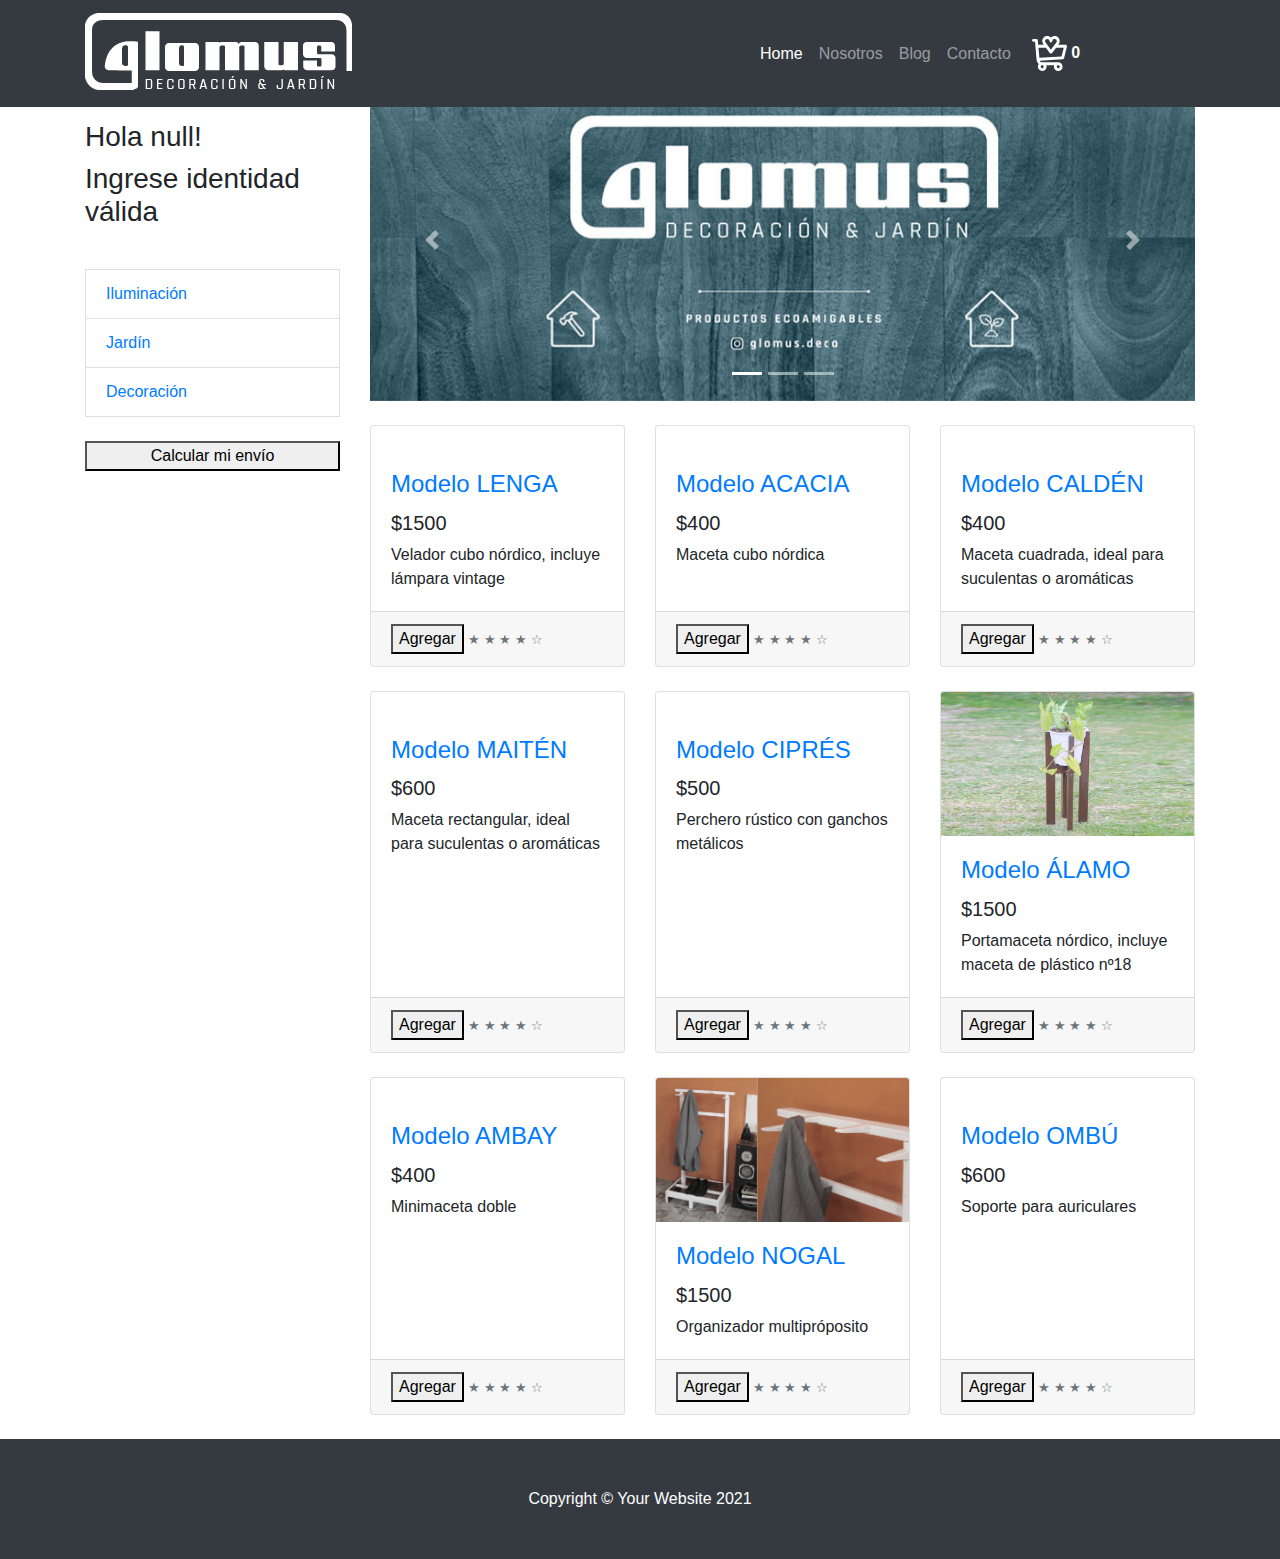
==== index.html @ c32f92d4 "agrego js" ====
<!DOCTYPE html>
<html lang="en">

<head>

  <meta charset="utf-8">
  <meta name="viewport" content="width=device-width, initial-scale=1, shrink-to-fit=no">
  <meta name="description" content="">
  <meta name="author" content="">

  <title>Glomus | Decoración y jardín</title>

  <!-- Bootstrap core CSS -->
  <link href="vendor/bootstrap/css/bootstrap.min.css" rel="stylesheet">
  
<style type="text/css">div.image {max-width: 256px;max-height: 256px;background-image: url([data-uri])}</style>
  <!-- Custom styles for this template -->
  <link href="css/shop-homepage.css" rel="stylesheet">

</head>

<body>

  <!-- Navigation -->
  <nav class="navbar navbar-expand-lg navbar-dark bg-dark fixed-top">
    <div class="container">
      <a class="navbar-brand" href="#"><img class="img" src="imagenes/logo.png"></a>
      <button class="navbar-toggler" type="button" data-toggle="collapse" data-target="#navbarResponsive" aria-controls="navbarResponsive" aria-expanded="false" aria-label="Toggle navigation">
        <span class="navbar-toggler-icon"></span>
      </button>
      <div class="collapse navbar-collapse" id="navbarResponsive">
        <ul class="navbar-nav ml-auto">
          <li class="nav-item active">
            <a class="nav-link" href="#">Home
              <span class="sr-only">(current)</span>
            </a>
          </li>
          <li class="nav-item">
            <a class="nav-link" href="#">Nosotros</a>
          </li>
          <li class="nav-item">
            <a class="nav-link" href="#">Blog</a>
          </li>
          <li class="nav-item">
            <a class="nav-link" href="#">Contacto</a>
          </li>
        </ul>
      </div>
      <div class="changuito">
        <i id="checkout" role="button" aria-hidden="true"><img class= "img-carrito" src="[data-uri]" /></i>
        <b id="cantidad" style="color: white;" >0</b>
      </div>
  </div>
  </nav>

  <!-- Page Content -->
  <div class="container">

    <div class="row">

      <div class="col-lg-3">

        <div class="listas list-group">
          <div>
            <h3 id="bienvenida"></h3>
            
          </div>
          <br>
          <a href="#" class="list-group-item">Iluminación</a>
          <a href="#" class="list-group-item">Jardín</a>
          <a href="#" class="list-group-item">Decoración</a>
          <br>
          <button onclick="costoEnvio()">Calcular mi envío</button>
          <br>
          <p id="envio"></p>
          
        </div>
      </div>
      <!-- /.col-lg-3 -->

      <div class="col-lg-9">

        <div id="carouselExampleIndicators" class="carousel slide my-4" data-ride="carousel">
          <ol class="carousel-indicators">
            <li data-target="#carouselExampleIndicators" data-slide-to="0" class="active"></li>
            <li data-target="#carouselExampleIndicators" data-slide-to="1"></li>
            <li data-target="#carouselExampleIndicators" data-slide-to="2"></li>
          </ol>
          <div class="carousel-inner" role="listbox">
            <div class="carousel-item active">
              <img class="d-block img-fluid" src="/imagenes/carrousel.jpg" alt="First slide">
            </div>
            <div class="carousel-item">
              <img class="d-block img-fluid" src="/imagenes/carrousel.jpg" alt="Second slide">
            </div>
            <div class="carousel-item">
              <img class="d-block img-fluid" src="/imagenes/carrousel.jpg" alt="Third slide">
            </div>
          </div>
          <a class="carousel-control-prev" href="#carouselExampleIndicators" role="button" data-slide="prev">
            <span class="carousel-control-prev-icon" aria-hidden="true"></span>
            <span class="sr-only">Previous</span>
          </a>
          <a class="carousel-control-next" href="#carouselExampleIndicators" role="button" data-slide="next">
            <span class="carousel-control-next-icon" aria-hidden="true"></span>
            <span class="sr-only">Next</span>
          </a>
        </div>

        <div class="row" id="productos">

        </div>
        <!-- /.row -->

      </div>
      <!-- /.col-lg-9 -->

    </div>
    <!-- /.row -->

  </div>
  <!-- /.container -->


  


  <!-- Footer -->
  <footer class="py-5 bg-dark">
    <div class="container">
      <p class="m-0 text-center text-white">Copyright &copy; Your Website 2021</p>
    </div>
    <!-- /.container -->
  </footer>

  <!-- js nuevo -->
  <script src="js/main.js"></script>

  <!-- Bootstrap core JavaScript -->
  <script src="vendor/jquery/jquery.min.js"></script>
  <script src="vendor/bootstrap/js/bootstrap.bundle.min.js"></script>



</body>

</html>
---- css/shop-homepage.css ----
body {
  padding-top: 56px;
}

.navbar-collapse{
  margin-left: 30vw;
}

.img-carrito{
  width: 20%;
  cursor: pointer;
  margin-left: 1vw;
}

.listas{
  margin-top: 5vw;
}
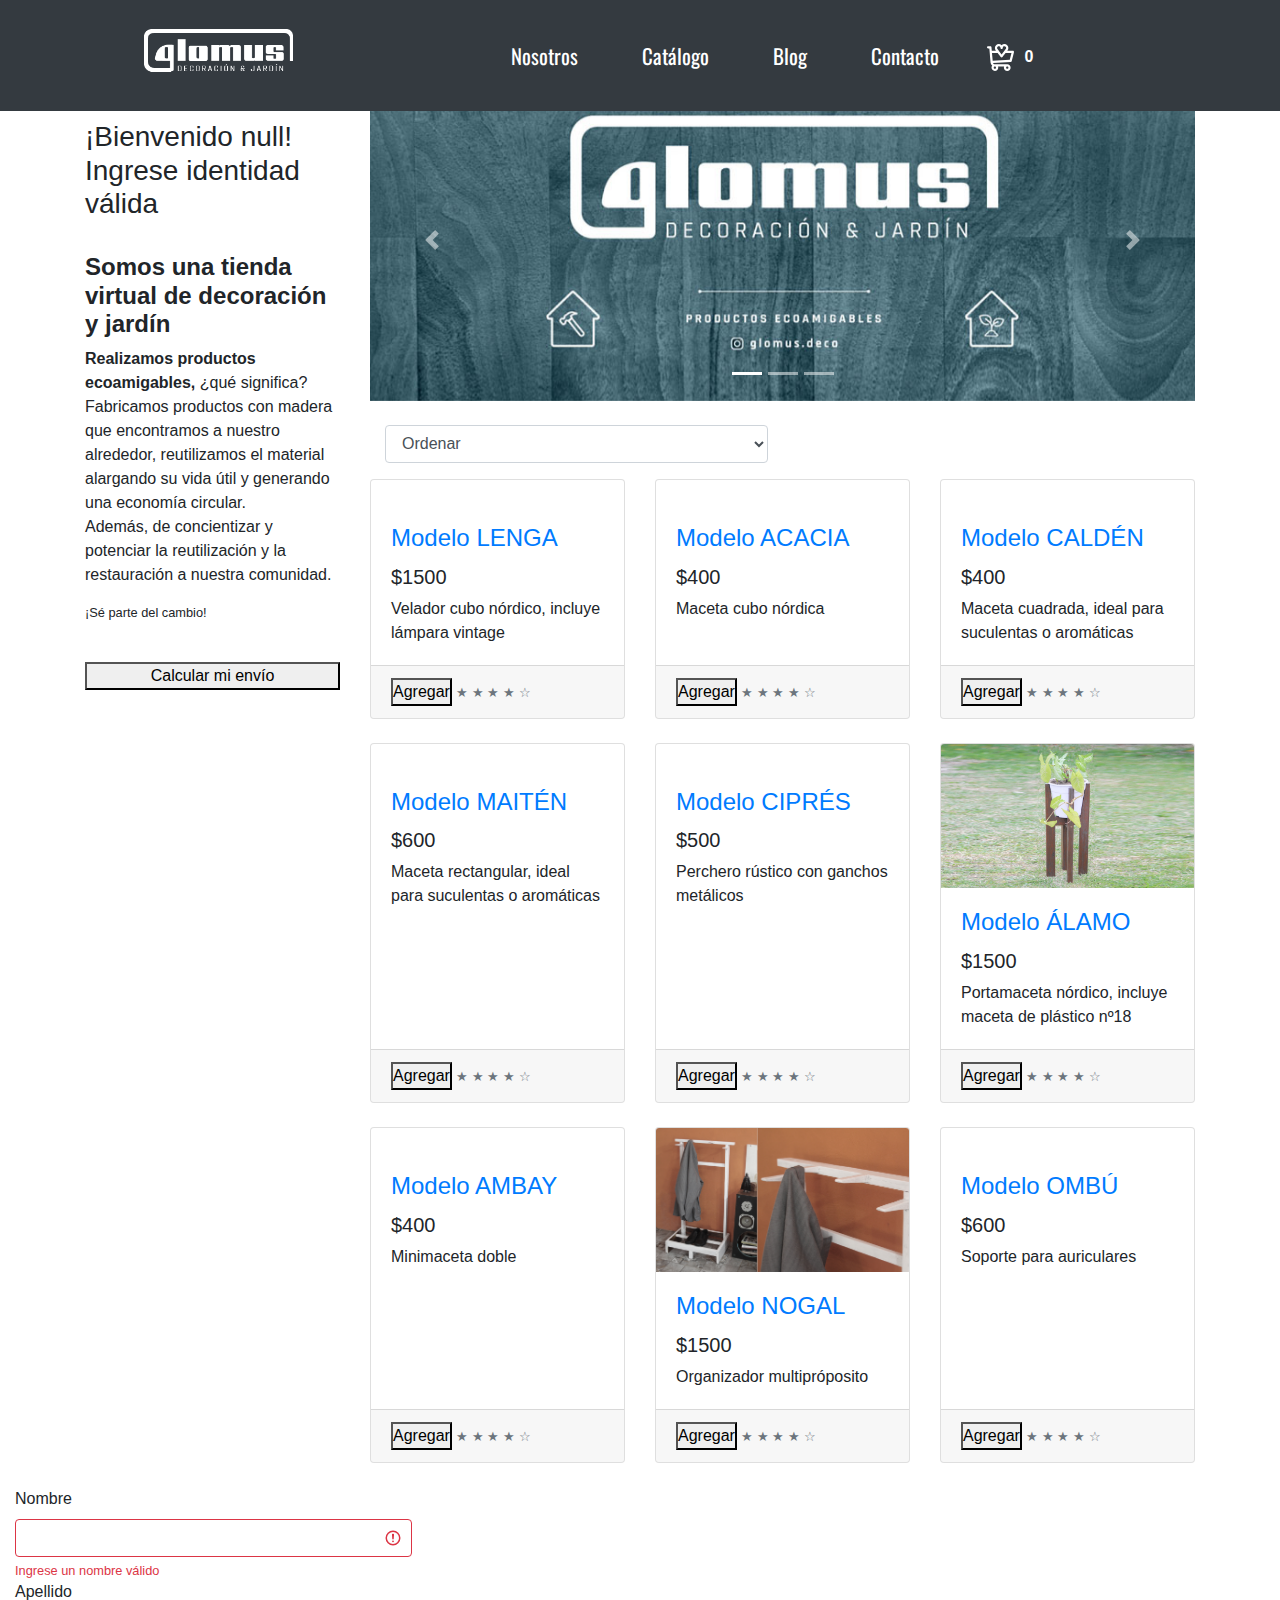
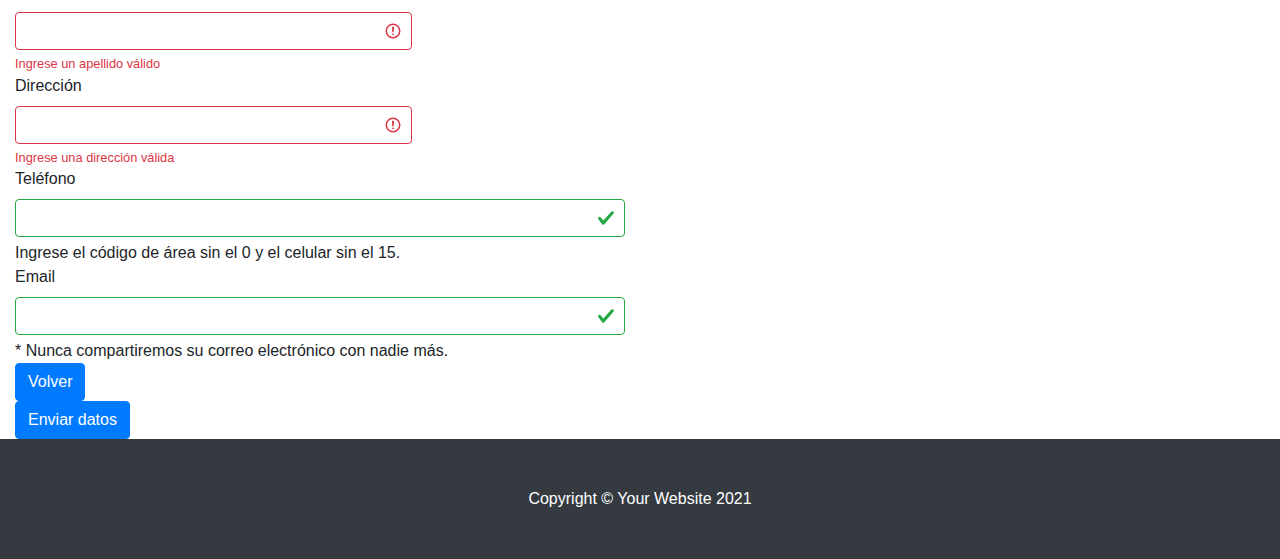
==== commit 86f34918: "master" ====
--- a/index.html
+++ b/index.html
@@ -9,6 +9,9 @@
   <meta name="author" content="">
 
   <title>Glomus | Decoración y jardín</title>
+
+  <link rel="preconnect" href="https://fonts.gstatic.com">
+  <link href="https://fonts.googleapis.com/css2?family=Oswald:wght@600&display=swap" rel="stylesheet">
 
   <!-- Bootstrap core CSS -->
   <link href="vendor/bootstrap/css/bootstrap.min.css" rel="stylesheet">
@@ -23,34 +26,29 @@
 
   <!-- Navigation -->
   <nav class="navbar navbar-expand-lg navbar-dark bg-dark fixed-top">
-    <div class="container">
-      <a class="navbar-brand" href="#"><img class="img" src="imagenes/logo.png"></a>
+    <div class="nav-container">
+      <a class="navbar-brand" href="#"><img class="img-logo" src="imagenes/logo.png"></a>
       <button class="navbar-toggler" type="button" data-toggle="collapse" data-target="#navbarResponsive" aria-controls="navbarResponsive" aria-expanded="false" aria-label="Toggle navigation">
         <span class="navbar-toggler-icon"></span>
       </button>
-      <div class="collapse navbar-collapse" id="navbarResponsive">
-        <ul class="navbar-nav ml-auto">
-          <li class="nav-item active">
-            <a class="nav-link" href="#">Home
-              <span class="sr-only">(current)</span>
-            </a>
-          </li>
-          <li class="nav-item">
-            <a class="nav-link" href="#">Nosotros</a>
-          </li>
-          <li class="nav-item">
-            <a class="nav-link" href="#">Blog</a>
-          </li>
-          <li class="nav-item">
-            <a class="nav-link" href="#">Contacto</a>
+      <div id="navegador" class="navegador collapse navbar-collapse" >
+        <ul>
+          <li id="menuNav0" class="menu-class"><a href="#">Nosotros</a></li>
+          <li id="menuNav1" class="menu-class"><a href="#">Catálogo</a></li>
+          <li id="menuNav2" class="menu-class"><a href="#">Blog</a></li>
+          <li id="menuNav3" class="menu-class"><a href="#">Contacto</a></li> 
+        </ul>
+        <div class="borrar"></div>
+      </div>
+      <div class="changuito">
+        <ul>
+          <li>
+            <i id="checkout" role="button" aria-hidden="true"><img class= "img-carrito" src="[data-uri]" /></i>
+            <b id="cantidad" style="color: white;" >0</b>
           </li>
         </ul>
       </div>
-      <div class="changuito">
-        <i id="checkout" role="button" aria-hidden="true"><img class= "img-carrito" src="[data-uri]" /></i>
-        <b id="cantidad" style="color: white;" >0</b>
-      </div>
-  </div>
+    </div>
   </nav>
 
   <!-- Page Content -->
@@ -66,9 +64,11 @@
             
           </div>
           <br>
-          <a href="#" class="list-group-item">Iluminación</a>
-          <a href="#" class="list-group-item">Jardín</a>
-          <a href="#" class="list-group-item">Decoración</a>
+          <div class="parrafo">
+            <h4><strong> Somos una tienda virtual de decoración y jardín</strong></h4>
+            <p><strong>Realizamos productos ecoamigables, </strong> ¿qué significa? Fabricamos productos con madera que encontramos a nuestro alrededor, reutilizamos el material alargando su vida útil y generando una economía circular. <br> Además, de concientizar y potenciar la reutilización y la restauración a nuestra comunidad.</p>
+          
+          </div>
           <br>
           <button onclick="costoEnvio()">Calcular mi envío</button>
           <br>
@@ -106,10 +106,19 @@
             <span class="sr-only">Next</span>
           </a>
         </div>
-
-        <div class="row" id="productos">
-
-        </div>
+        <div class="ordenar" style="right: 0px;">
+          <div class="form-group col-md-6">
+            <select id="filter" class="form-datos form-control " placeholder="orden">
+                <option value="0" selected>Ordenar</option>
+                <option value="1"> A-Z</option>
+                <option value="2">Z-A</option>
+                <option value="3">Menor precio</option>
+                <option value="4"> Mayor precio </option>
+            </select>
+          </div>
+        </div>
+        <div class="row" id="productos" ></div>
+
         <!-- /.row -->
 
       </div>
@@ -117,9 +126,58 @@
 
     </div>
     <!-- /.row -->
-
   </div>
   <!-- /.container -->
+
+        <!--formulario de compra-->
+        <section id="formularioCompra" class="was-validated">
+          <div class="col-md-4">
+            <label for="validationCustom01" id="nombre" class="form-label">Nombre</label>
+            <input type="text" class="form-control" id="validationCustom01"  required>
+            <div class="invalid-feedback">
+              Ingrese un nombre válido
+            </div>
+          </div>
+          <div class="col-md-4">
+            <label for="validationCustom02" class="form-label">Apellido</label>
+            <input type="text" class="form-control" id="apellido" required>
+            <div class="invalid-feedback">
+              Ingrese un apellido válido
+            </div>
+          </div>
+          <div class="col-md-4">
+            <label for="validationCustom03" class="form-label">Dirección</label>
+            <input type="text" class="form-control" id="direccion" required>
+            <div class="invalid-feedback">
+              Ingrese una dirección válida
+            </div>
+          </div>
+          <div class="col-md-6">
+            <label for="exampleInputEmail1" class="form-label">Teléfono</label>
+            <input type="number" class="form-control" id="telefono" aria-describedby="numberHelp">
+            <div id="numberHelp" class="form-text">Ingrese el código de área sin el 0 y el celular sin el 15.</div>
+            <div class="invalid-feedback">
+              Ingrese un teléfono válido
+            </div>
+          </div>
+          <div class="col-md-6">
+          <label for="exampleInputEmail1" class="form-label">Email</label>
+          <input type="email" class="form-control" id="email" aria-describedby="emailHelp">
+          <div id="emailHelp" class="form-text">* Nunca compartiremos su correo electrónico con nadie más.</div>
+          <div class="invalid-feedback">
+            Ingrese un email válido
+          </div>
+        </div>
+          <div class="col-12">
+            <button id="" class="btn btn-primary" type="submit">Volver</button>
+          </div>
+          <div class="col-12">
+            <button onclick="enviarDatos()" id="botonEnviar" class="btn btn-primary" type="submit">Enviar datos</button>
+          </div>
+        </section>
+
+
+
 
 
   
@@ -140,8 +198,6 @@
   <script src="vendor/jquery/jquery.min.js"></script>
   <script src="vendor/bootstrap/js/bootstrap.bundle.min.js"></script>
 
-
-
 </body>
 
 </html>
--- a/css/shop-homepage.css
+++ b/css/shop-homepage.css
@@ -1,18 +1,79 @@
+*{
+  margin: 0;
+  padding: 0;
+  box-sizing: border-box;
+}
 
 body {
   padding-top: 56px;
 }
 
-.navbar-collapse{
-  margin-left: 30vw;
+ul{
+  list-style: none;
 }
 
-.img-carrito{
-  width: 20%;
-  cursor: pointer;
-  margin-left: 1vw;
-}
+
 
 .listas{
   margin-top: 5vw;
+}
+
+.nav-container { 
+  display: grid;
+  grid-template-columns: 0.5fr 2fr 0.5fr;
+  grid-template-rows: 0.5fr;
+  grid-template-areas:
+  "img navegador changuito";
+  padding-top: 1rem;
+  justify-content: center;
+  margin: 0vw 10vw;
+}
+
+.navegador{
+  grid-area: navegador;
+  justify-self: flex-end;
+}
+
+.img-logo{
+  grid-area: img;
+  width: 100%;
+}
+
+.changuito{
+  grid-area: changuito;
+  align-self: flex-end;
+  padding: 1rem;
+}
+.img-carrito{
+  width: 25%;
+  padding-right: 0.4rem;
+}
+.img-carrito:hover{
+  transform: scale(1.6 ,1.6);
+}
+
+.navegador ul{
+  display: inline-block; 
+  display: flex;
+  flex-flow: row wrap; 
+  margin-left: 5vw;
+}
+
+.menu-class{
+  padding: 1rem 2rem;
+  font-family: 'Oswald', sans-serif;
+  font-size: 1.3rem;
+}
+
+.menu-class a:link, .menu-class a:visited { 
+  color: white;
+  text-decoration: none; 
+}
+.menu-class a:hover, .menu-class a:active { 
+  color:#ffd7a9; 
+  text-decoration: none;
+}
+
+.borrar{
+  clear: both;
 }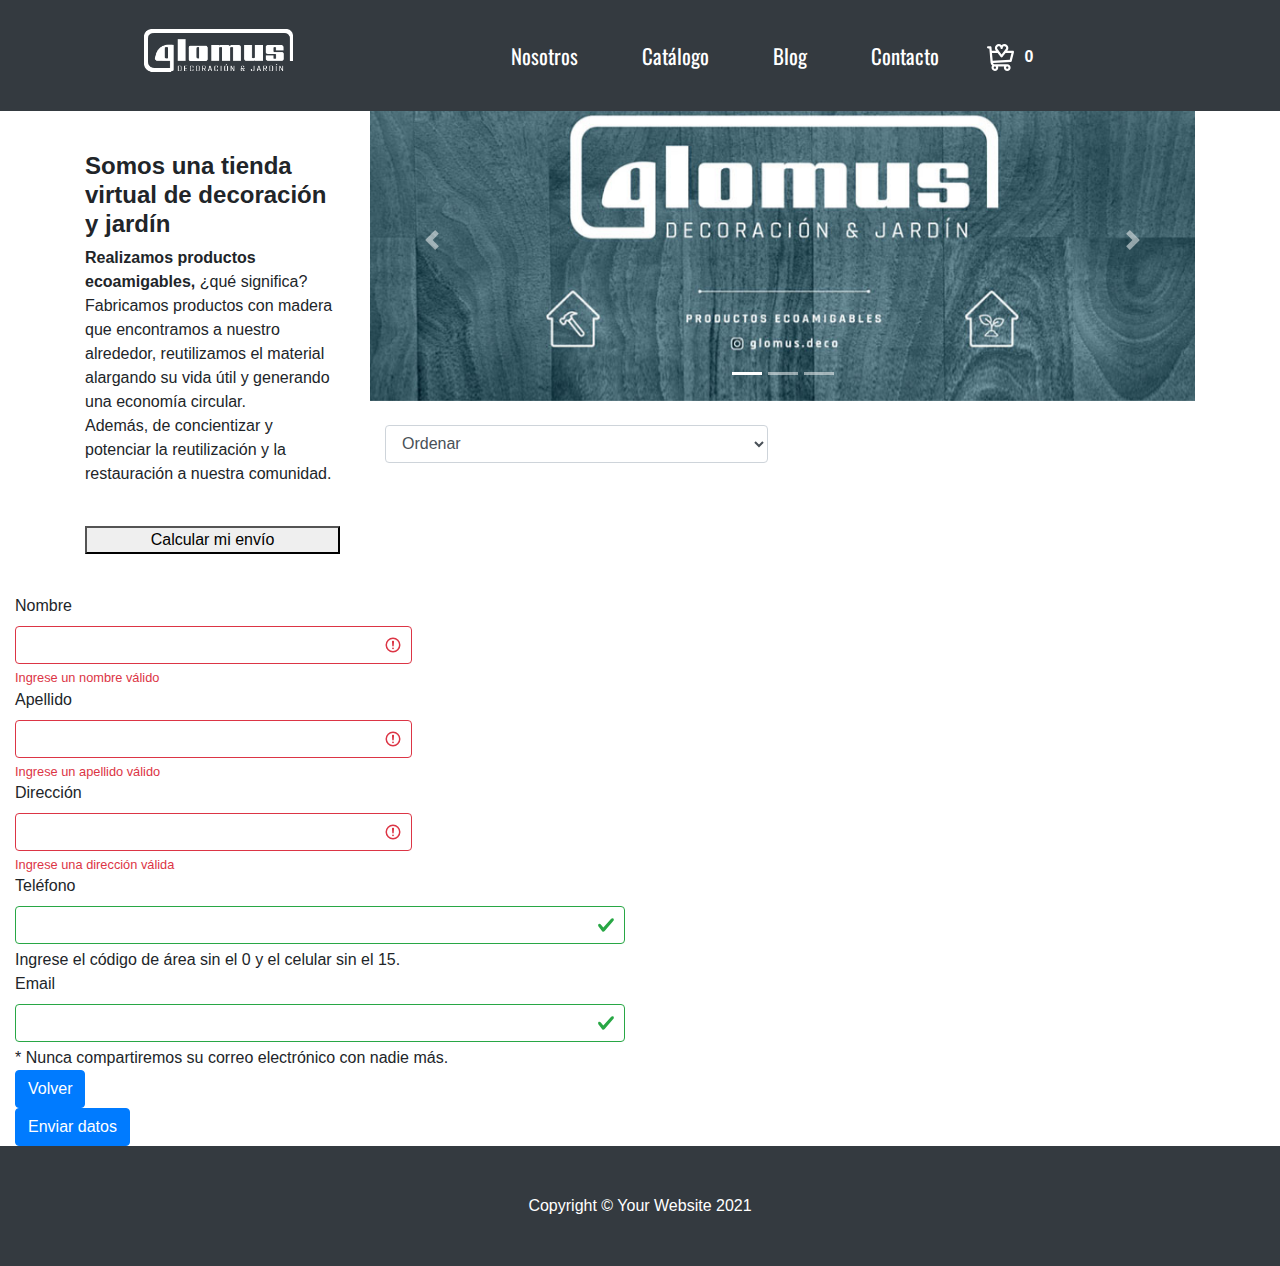
==== commit bf3791cc: "master" ====
--- a/index.html
+++ b/index.html
@@ -198,6 +198,10 @@
   <script src="vendor/jquery/jquery.min.js"></script>
   <script src="vendor/bootstrap/js/bootstrap.bundle.min.js"></script>
 
+  <!-- jquery descargado -->
+  <script src="js/jquery-3.6.0.min.js"></script>
+
+
 </body>
 
 </html>
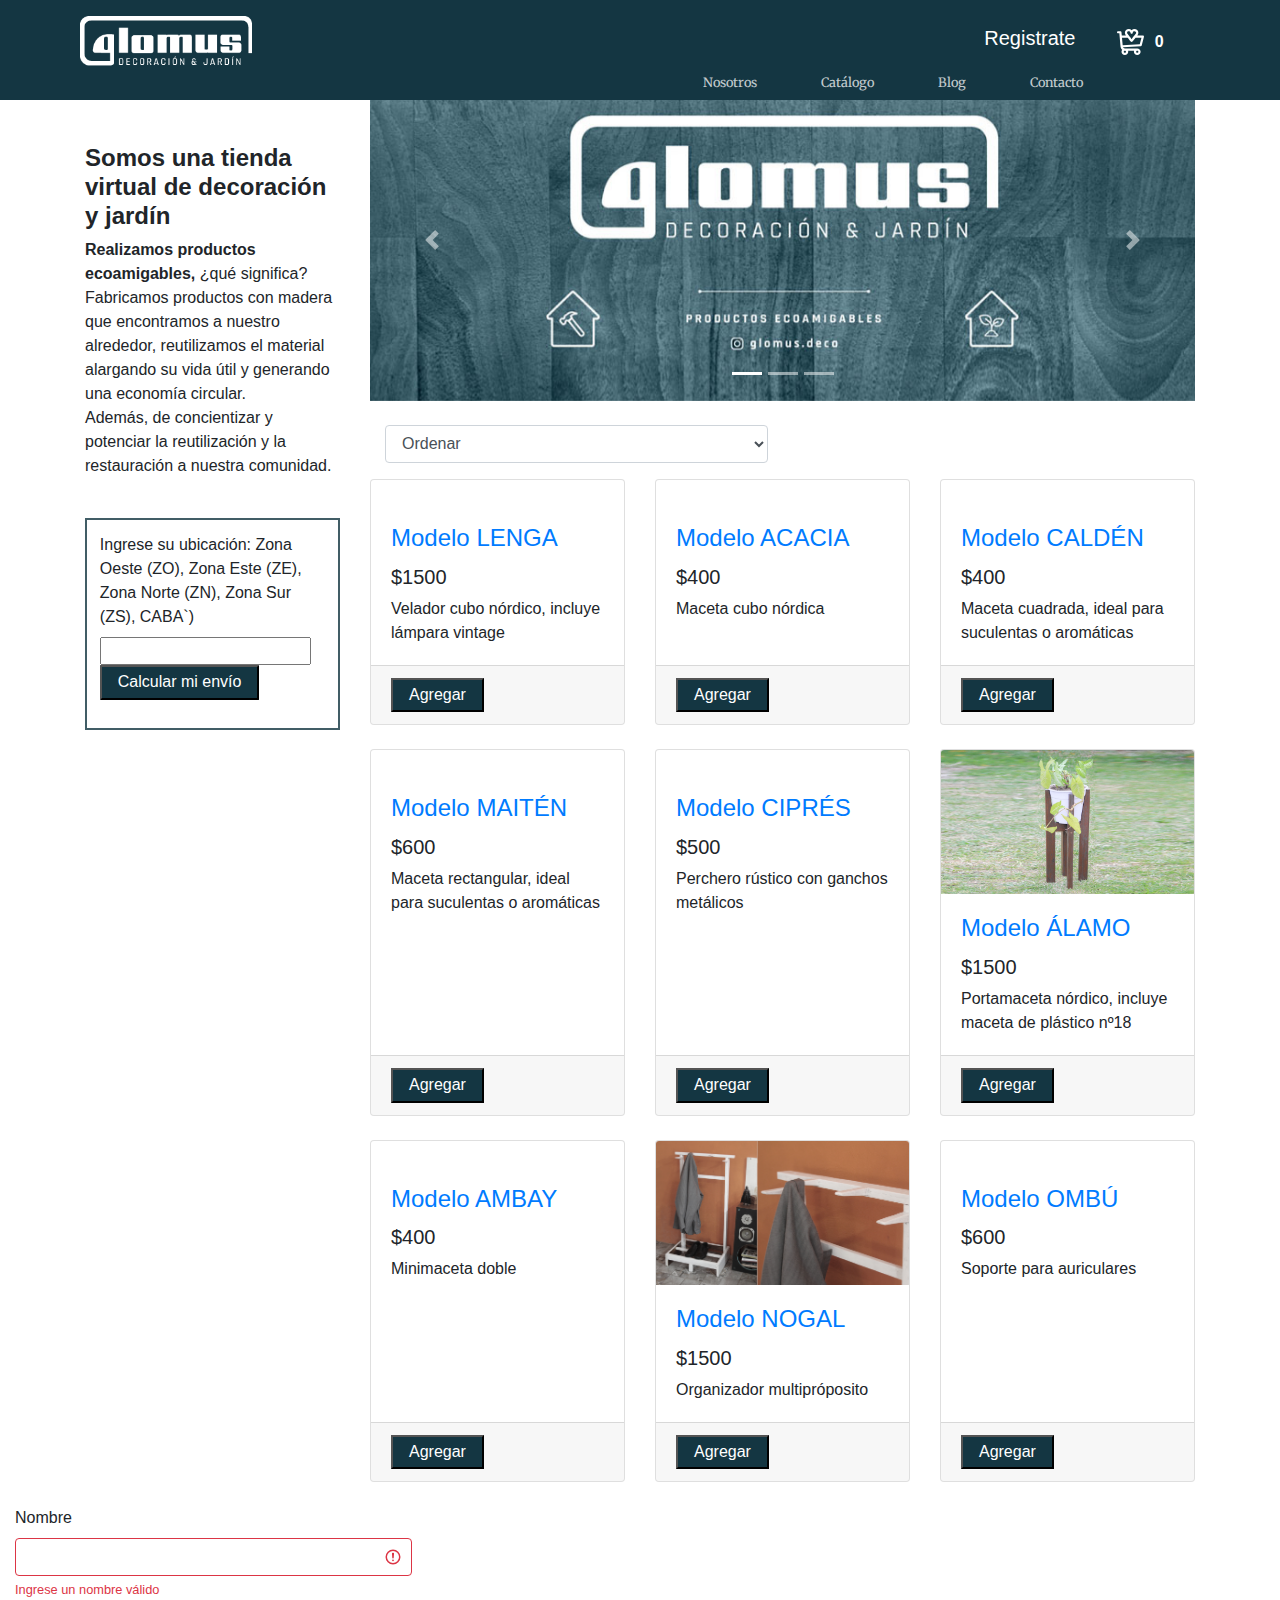
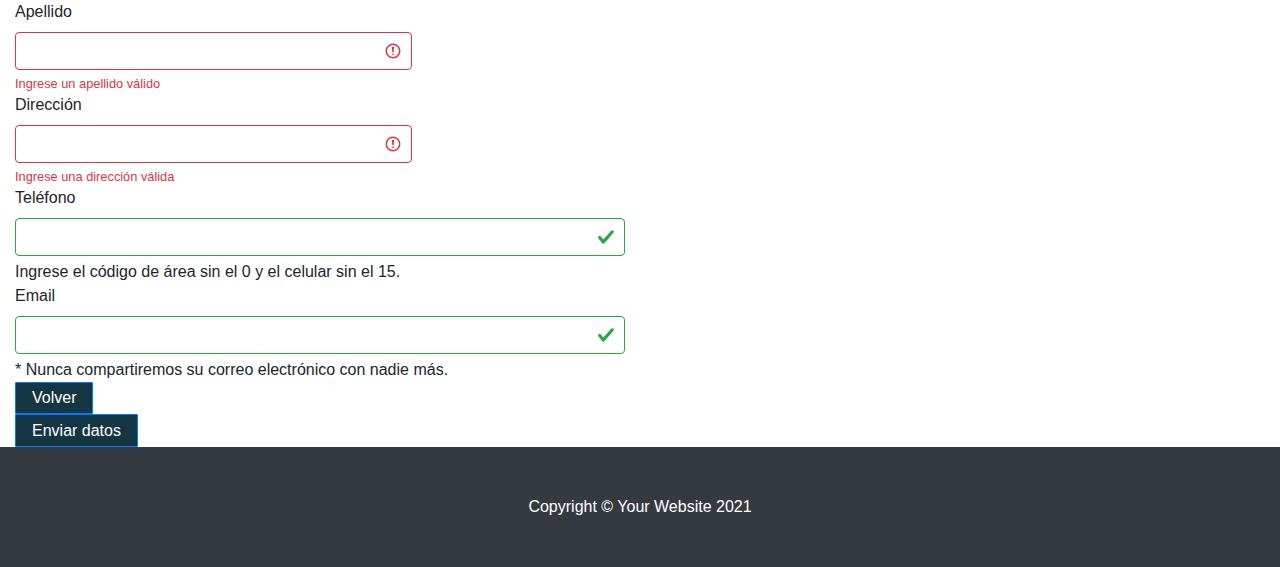
==== commit 3b05c616: "master" ====
--- a/index.html
+++ b/index.html
@@ -11,7 +11,7 @@
   <title>Glomus | Decoración y jardín</title>
 
   <link rel="preconnect" href="https://fonts.gstatic.com">
-  <link href="https://fonts.googleapis.com/css2?family=Oswald:wght@600&display=swap" rel="stylesheet">
+  <link href="https://fonts.googleapis.com/css2?family=Merriweather&display=swap" rel="stylesheet">
 
   <!-- Bootstrap core CSS -->
   <link href="vendor/bootstrap/css/bootstrap.min.css" rel="stylesheet">
@@ -24,13 +24,22 @@
 
 <body>
 
-  <!-- Navigation -->
-  <nav class="navbar navbar-expand-lg navbar-dark bg-dark fixed-top">
+  <!-- Navegador -->
+  <nav class="nav-class navbar navbar-expand-lg navbar-dark fixed-top">
     <div class="nav-container">
       <a class="navbar-brand" href="#"><img class="img-logo" src="imagenes/logo.png"></a>
-      <button class="navbar-toggler" type="button" data-toggle="collapse" data-target="#navbarResponsive" aria-controls="navbarResponsive" aria-expanded="false" aria-label="Toggle navigation">
+
+      <button class="boton-ingreso navbar-toggler" type="button" data-toggle="collapse" data-target="#navbarResponsive" aria-controls="navbarResponsive" aria-expanded="false" aria-label="Toggle navigation">
         <span class="navbar-toggler-icon"></span>
       </button>
+      
+      <button id="botonRegistro" class="ingresar boton-ingreso"><h5>Registrate</h5></button>
+      
+      <div class="changuito">
+        <i id="checkout" role="button" aria-hidden="true"><img class="img-carrito" src="[data-uri]"></i>
+        <b id="cantidad" style="color: white;">0</b>
+      </div>
+      
       <div id="navegador" class="navegador collapse navbar-collapse" >
         <ul>
           <li id="menuNav0" class="menu-class"><a href="#">Nosotros</a></li>
@@ -40,16 +49,21 @@
         </ul>
         <div class="borrar"></div>
       </div>
-      <div class="changuito">
-        <ul>
-          <li>
-            <i id="checkout" role="button" aria-hidden="true"><img class= "img-carrito" src="[data-uri]" /></i>
-            <b id="cantidad" style="color: white;" >0</b>
-          </li>
-        </ul>
-      </div>
-    </div>
+    </div>
+
   </nav>
+
+  <div class="modal-contenedor">
+    <div class="modal-datos">
+      <h3>Ingresa tus datos</h3>
+      <p>Queremos conocerte</p>
+      <label for="validationCustom01" class="form-label">Nombre</label>
+        <input type="text"  id="nombre">
+        <label for="validationCustom01" class="form-label">Indique sexo: (F,M,X)</label>
+        <input type="text"  id="sexo">
+      <button id="aceptar">aceptar</button>
+    </div>
+  </div>
 
   <!-- Page Content -->
   <div class="container">
@@ -59,21 +73,21 @@
       <div class="col-lg-3">
 
         <div class="listas list-group">
-          <div>
-            <h3 id="bienvenida"></h3>
-            
-          </div>
+          
           <br>
           <div class="parrafo">
             <h4><strong> Somos una tienda virtual de decoración y jardín</strong></h4>
-            <p><strong>Realizamos productos ecoamigables, </strong> ¿qué significa? Fabricamos productos con madera que encontramos a nuestro alrededor, reutilizamos el material alargando su vida útil y generando una economía circular. <br> Además, de concientizar y potenciar la reutilización y la restauración a nuestra comunidad.</p>
+            <p><strong>Realizamos productos ecoamigables, </strong> ¿qué significa? Fabricamos productos con madera que encontramos a nuestro alrededor, reutilizamos el material alargando su vida útil y generando una economía circular. <br> Además, de concientizar y potenciar la reutilización y la restauración a nuestra comunidad.<em></em></p>
           
           </div>
           <br>
-          <button onclick="costoEnvio()">Calcular mi envío</button>
-          <br>
-          <p id="envio"></p>
-          
+          <div class="cuadroEnvio">
+            <label for="validationCustom01" class="form-label">Ingrese su ubicación: Zona Oeste (ZO), Zona Este (ZE), Zona Norte (ZN), Zona Sur (ZS), CABA`)</label>
+            <input type="text"  id="ubicación">
+            <button onclick="costoEnvio()">Calcular mi envío</button>
+            <br>
+            <p id="envio"></p>
+        </div>
         </div>
       </div>
       <!-- /.col-lg-3 -->
@@ -191,6 +205,9 @@
     <!-- /.container -->
   </footer>
 
+    <!-- jquery descargado -->
+    <script src="js/jquery-3.6.0.min.js"></script>
+
   <!-- js nuevo -->
   <script src="js/main.js"></script>
 
@@ -198,8 +215,7 @@
   <script src="vendor/jquery/jquery.min.js"></script>
   <script src="vendor/bootstrap/js/bootstrap.bundle.min.js"></script>
 
-  <!-- jquery descargado -->
-  <script src="js/jquery-3.6.0.min.js"></script>
+
 
 
 </body>
--- a/css/shop-homepage.css
+++ b/css/shop-homepage.css
@@ -12,61 +12,72 @@
   list-style: none;
 }
 
-
-
 .listas{
   margin-top: 5vw;
 }
 
+h3{
+  color: white;
+}
 .nav-container { 
   display: grid;
-  grid-template-columns: 0.5fr 2fr 0.5fr;
-  grid-template-rows: 0.5fr;
+  grid-template-columns: 0.5fr 2fr 0.2fr;
+  grid-template-rows: 0.2fr 0.1fr;
   grid-template-areas:
-  "img navegador changuito";
-  padding-top: 1rem;
-  justify-content: center;
-  margin: 0vw 10vw;
+  "img ingresar changuito"
+  "img navegador navegador";
+  padding-top: 2rem;
+  margin: 0vw 5vw;
 }
 
-.navegador{
-  grid-area: navegador;
-  justify-self: flex-end;
+.ingresar{
+  grid-area: ingresar;
+  margin-right: 2vw ;
+  align-self: center;
+  justify-self:self-end;
+  border: none;
+  color: white;
 }
 
 .img-logo{
   grid-area: img;
-  width: 100%;
+  width: 90%;
 }
 
 .changuito{
   grid-area: changuito;
-  align-self: flex-end;
-  padding: 1rem;
+  align-self: center;
+  justify-self:self-end;
 }
+
 .img-carrito{
-  width: 25%;
+  width: 40%;
   padding-right: 0.4rem;
 }
 .img-carrito:hover{
   transform: scale(1.6 ,1.6);
 }
 
+.navegador{
+  grid-area: navegador;
+  margin-left: 21vw;
+  padding-bottom: 1vw;
+}
+
 .navegador ul{
-  display: inline-block; 
   display: flex;
   flex-flow: row wrap; 
-  margin-left: 5vw;
+  margin-left: 9vw;
 }
 
 .menu-class{
-  padding: 1rem 2rem;
-  font-family: 'Oswald', sans-serif;
-  font-size: 1.3rem;
+  padding: 0rem 2rem;
+  font-family: 'Merriweather', serif;
+  font-size: 0.8rem;
 }
 
-.menu-class a:link, .menu-class a:visited { 
-  color: white;
+.menu-class a:link, .menu-class a:visited{ 
+  color: rgba(255, 255, 255, 0.748);
   text-decoration: none; 
 }
 .menu-class a:hover, .menu-class a:active { 
@@ -76,4 +87,68 @@
 
 .borrar{
   clear: both;
-}+}
+
+#botonRegistro:hover {
+  cursor: pointer;
+  color: white;
+}
+#botonRegistro:focus {
+  outline: none;
+}
+
+.modal-contenedor {
+  position: fixed;
+  top: 0;
+  width: 100%;
+  height: 100vh;
+  display: flex;
+  justify-content: center;
+  align-items: center;
+  transition: all .5s;
+  opacity: 0;
+  visibility: hidden;
+  z-index: 2000;
+}
+
+.modal-active {
+  opacity: 1;
+  visibility: visible;
+}
+
+.modal-datos {
+  position: relative;
+  background-color: #143642ce;
+  width: 300px;
+  height: 300px;
+  display: flex;
+  flex-flow: column wrap;
+  padding: 25px;
+  margin-top: -100%;
+  transition: all .5s;
+  color: white;
+}
+
+.modal-active .modal-datos {
+  margin-top: 0;
+}
+
+.modal-datos #aceptar {
+  position: absolute;
+  bottom: 15px;
+  right: 20px;
+  border: none;
+
+}
+.modal-datos #aceptar:hover {
+  cursor: pointer;
+}
+.modal-datos #aceptar:focus {
+  outline: none;
+}
+
+.cuadroEnvio{
+  padding: 1vw;
+  border: #143642ce 2px solid;
+}
+
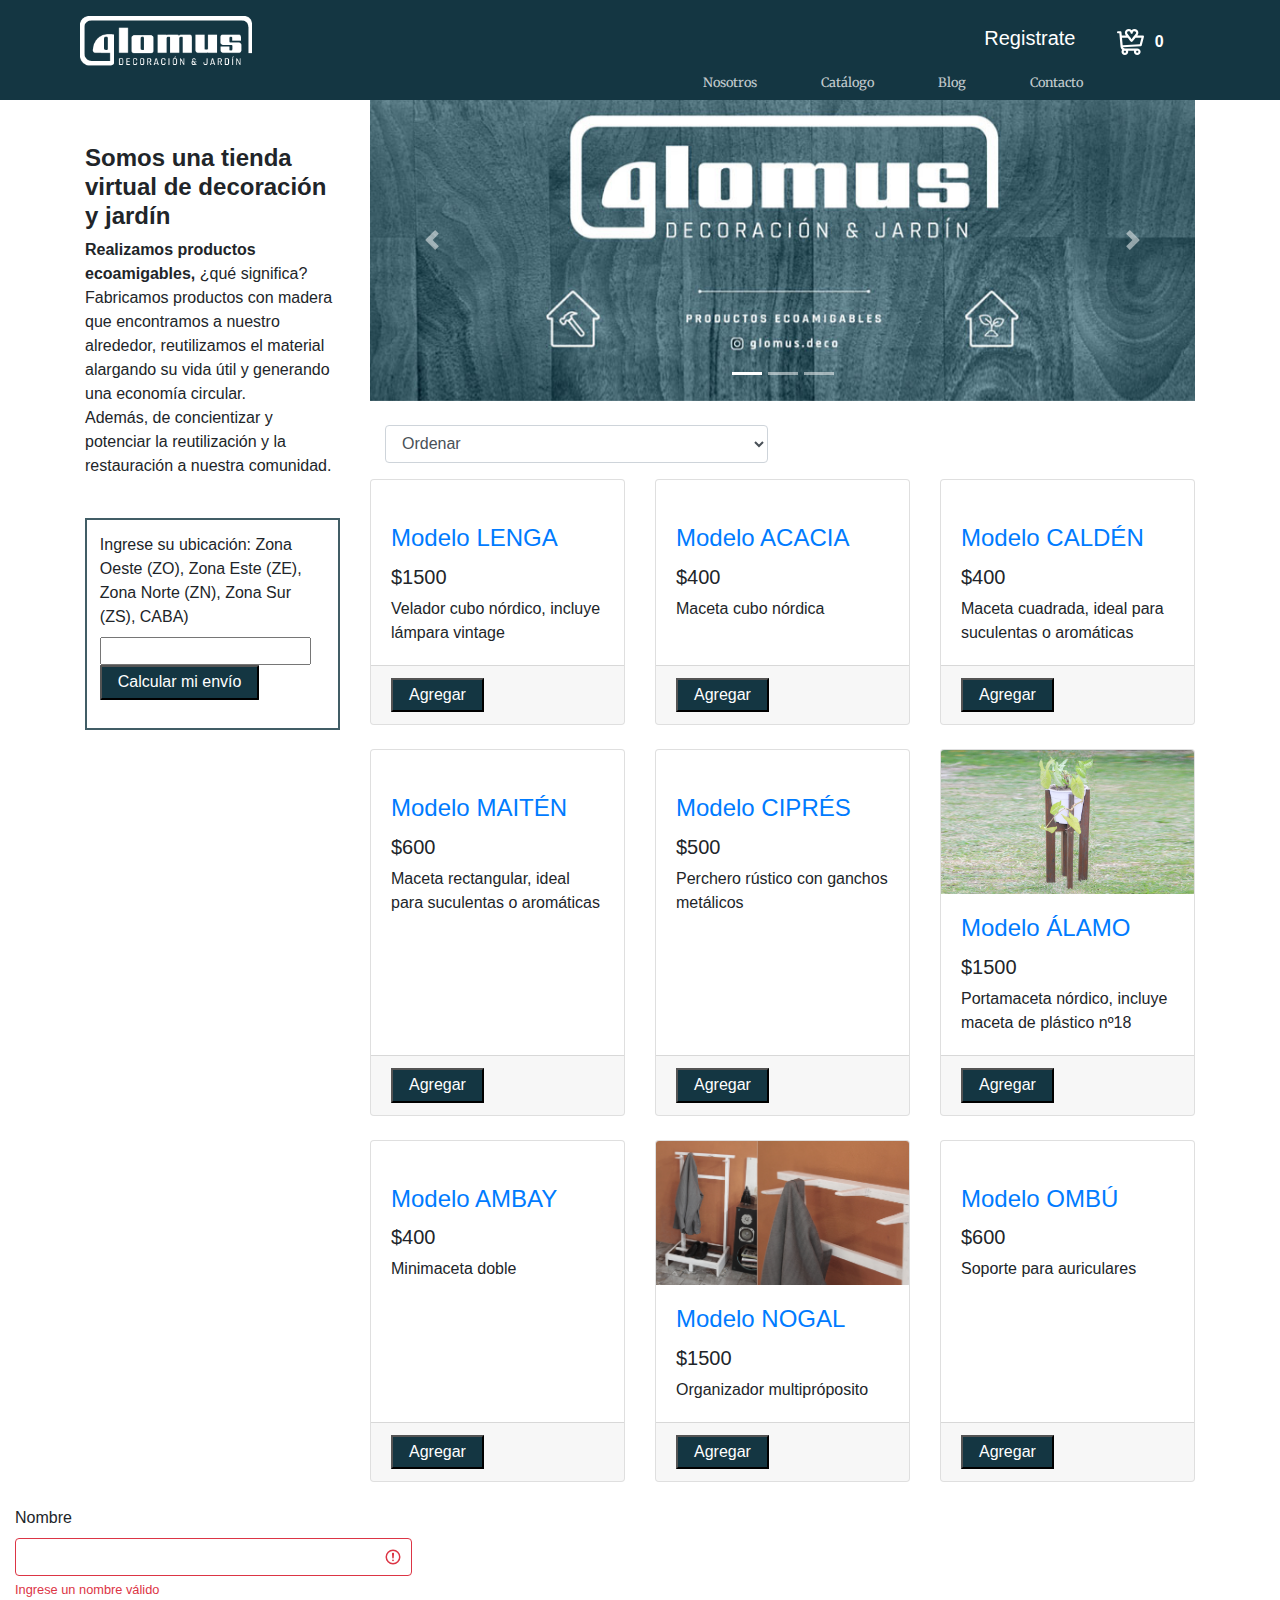
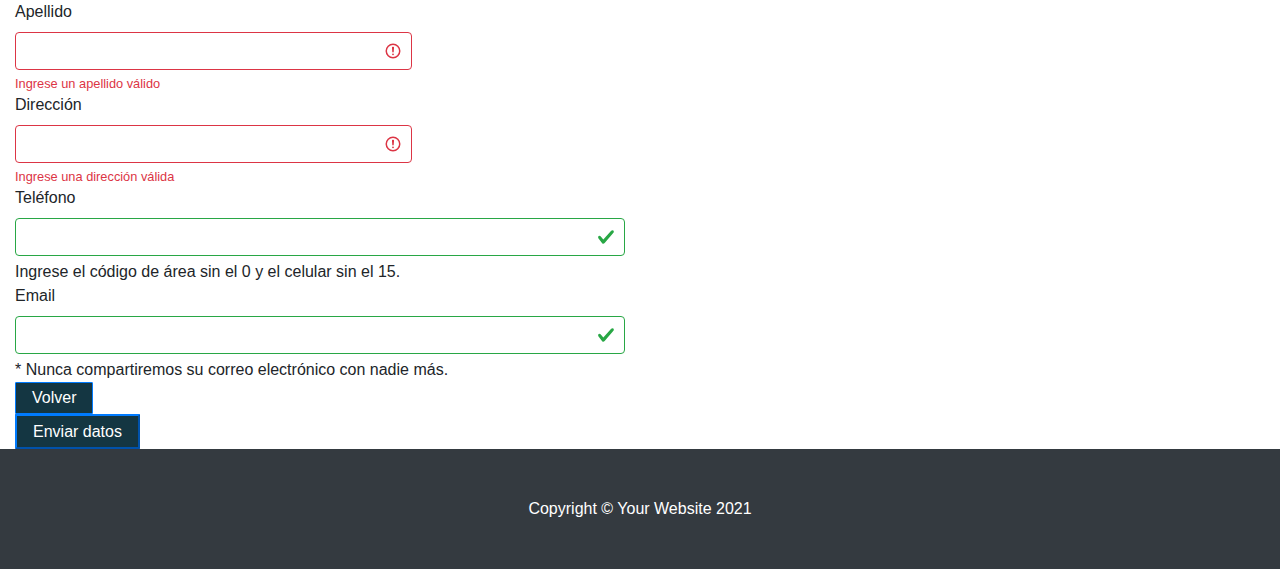
==== commit 6a4a7e8b: "master" ====
--- a/index.html
+++ b/index.html
@@ -25,15 +25,15 @@
 <body>
 
   <!-- Navegador -->
-  <nav class="nav-class navbar navbar-expand-lg navbar-dark fixed-top">
+  <nav id="animate" class="nav-class navbar navbar-expand-lg navbar-dark fixed-top">
     <div class="nav-container">
-      <a class="navbar-brand" href="#"><img class="img-logo" src="imagenes/logo.png"></a>
-
-      <button class="boton-ingreso navbar-toggler" type="button" data-toggle="collapse" data-target="#navbarResponsive" aria-controls="navbarResponsive" aria-expanded="false" aria-label="Toggle navigation">
+      <a class="navbar-brand" href="#"><img class="imgLogo" src="imagenes/logo.png"></a>
+
+      <button class="formatos_btn boton-ingreso navbar-toggler" type="button" data-toggle="collapse" data-target="#navbarResponsive" aria-controls="navbarResponsive" aria-expanded="false" aria-label="Toggle navigation">
         <span class="navbar-toggler-icon"></span>
       </button>
       
-      <button id="botonRegistro" class="ingresar boton-ingreso"><h5>Registrate</h5></button>
+      <button id="botonRegistro" class="formatos_btn ingresar boton-ingreso"><h5>Registrate</h5></button>
       
       <div class="changuito">
         <i id="checkout" role="button" aria-hidden="true"><img class="img-carrito" src="[data-uri]"></i>
@@ -82,9 +82,9 @@
           </div>
           <br>
           <div class="cuadroEnvio">
-            <label for="validationCustom01" class="form-label">Ingrese su ubicación: Zona Oeste (ZO), Zona Este (ZE), Zona Norte (ZN), Zona Sur (ZS), CABA`)</label>
+            <label for="validationCustom01" class="form-label">Ingrese su ubicación: Zona Oeste (ZO), Zona Este (ZE), Zona Norte (ZN), Zona Sur (ZS), CABA)</label>
             <input type="text"  id="ubicación">
-            <button onclick="costoEnvio()">Calcular mi envío</button>
+            <button onclick="costoEnvio()" >Calcular mi envío</button>
             <br>
             <p id="envio"></p>
         </div>
@@ -122,7 +122,7 @@
         </div>
         <div class="ordenar" style="right: 0px;">
           <div class="form-group col-md-6">
-            <select id="filter" class="form-datos form-control " placeholder="orden">
+            <select id="filter" class="jqueryDesafio form-datos form-control " placeholder="orden">
                 <option value="0" selected>Ordenar</option>
                 <option value="1"> A-Z</option>
                 <option value="2">Z-A</option>
@@ -144,7 +144,7 @@
   <!-- /.container -->
 
         <!--formulario de compra-->
-        <section id="formularioCompra" class="was-validated">
+        <section id="formularioCompra" class="formulario was-validated">
           <div class="col-md-4">
             <label for="validationCustom01" id="nombre" class="form-label">Nombre</label>
             <input type="text" class="form-control" id="validationCustom01"  required>
@@ -186,7 +186,7 @@
             <button id="" class="btn btn-primary" type="submit">Volver</button>
           </div>
           <div class="col-12">
-            <button onclick="enviarDatos()" id="botonEnviar" class="btn btn-primary" type="submit">Enviar datos</button>
+            <button onclick="enviarDatos()" id="botonEnviar" class="formatos_btnbtn btn-primary" type="submit">Enviar datos</button>
           </div>
         </section>
 
--- a/css/shop-homepage.css
+++ b/css/shop-homepage.css
@@ -39,7 +39,7 @@
   color: white;
 }
 
-.img-logo{
+.imgLogo{
   grid-area: img;
   width: 90%;
 }
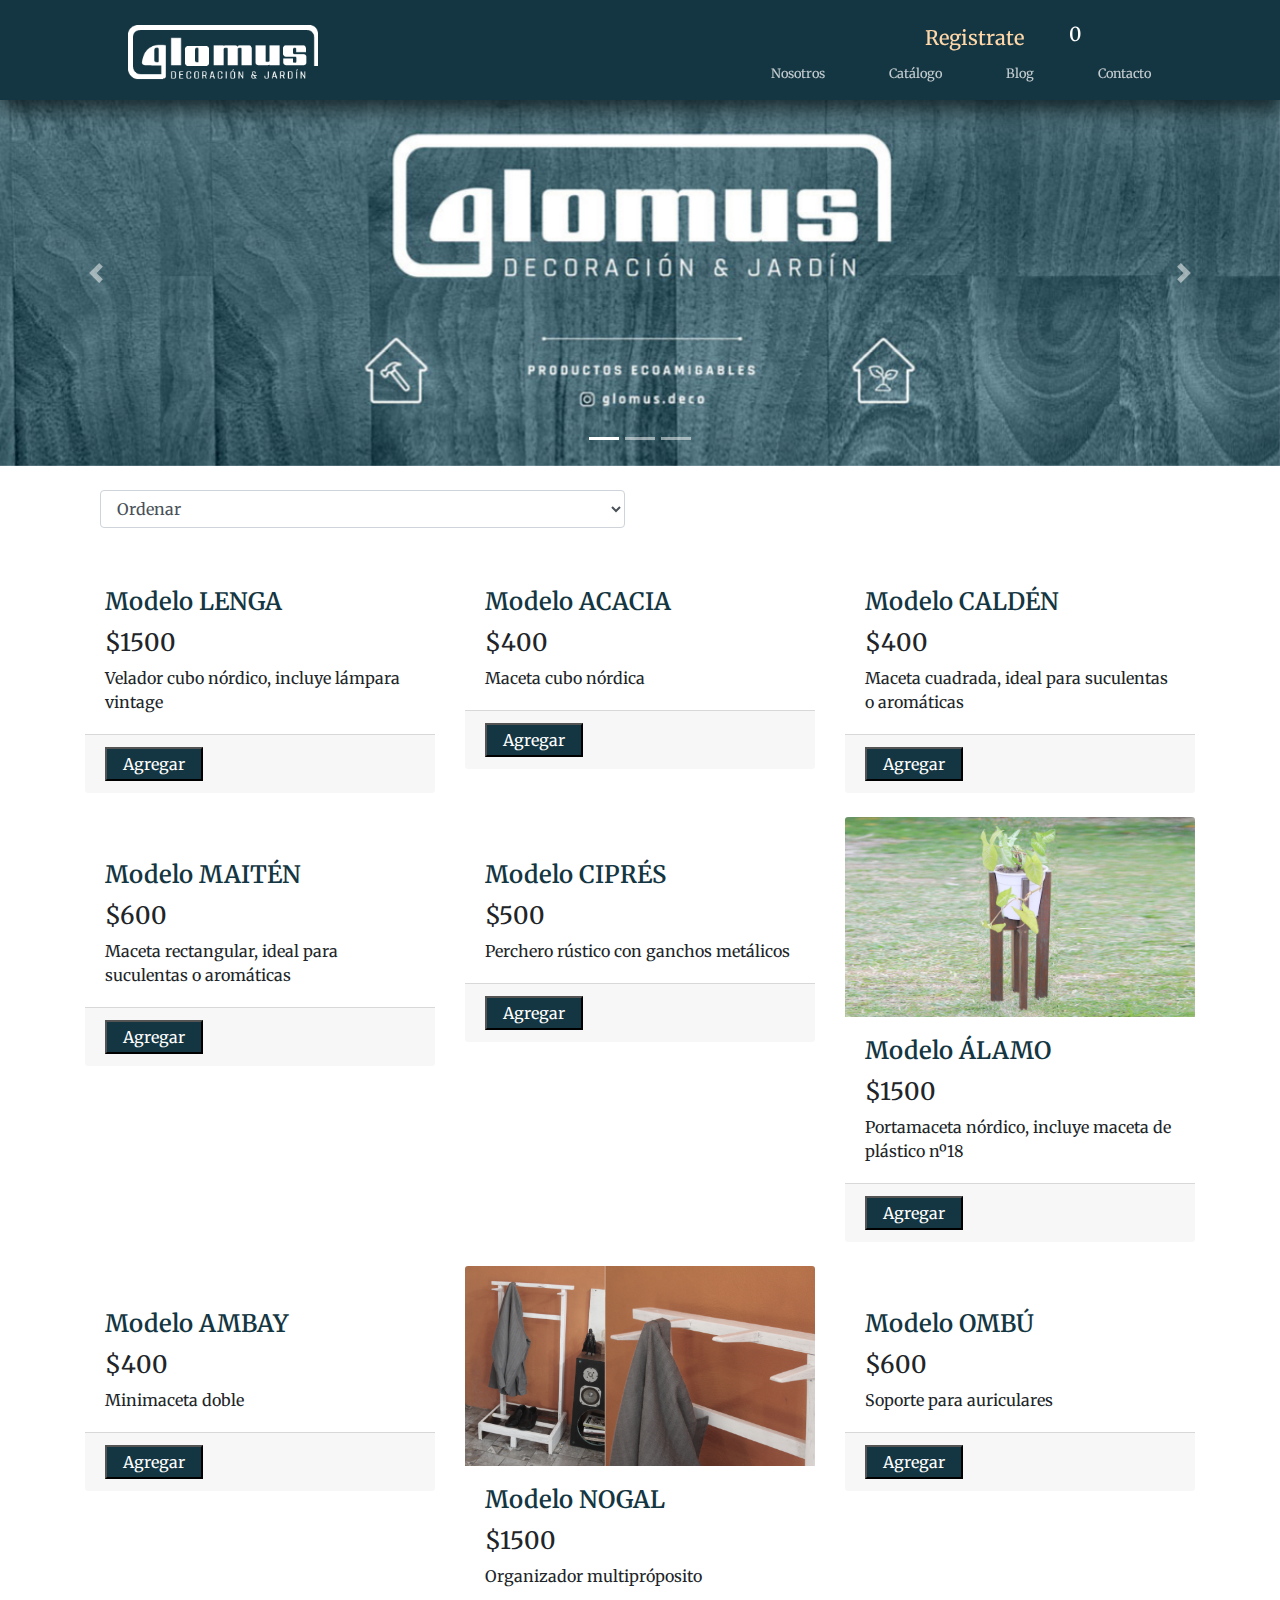
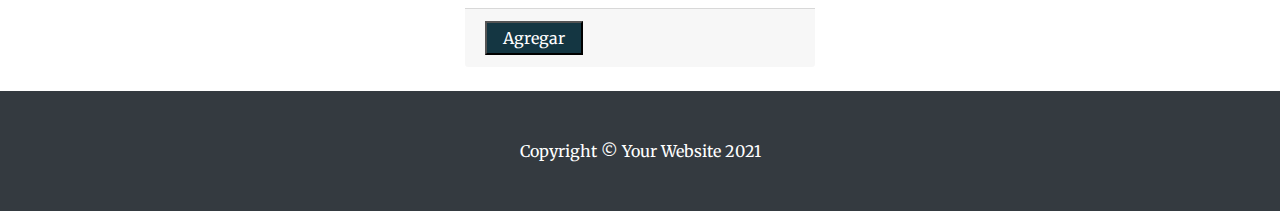
==== commit 0073667b: "master" ====
--- a/index.html
+++ b/index.html
@@ -12,7 +12,7 @@
 
   <link rel="preconnect" href="https://fonts.gstatic.com">
   <link href="https://fonts.googleapis.com/css2?family=Merriweather&display=swap" rel="stylesheet">
-
+  <script src="https://kit.fontawesome.com/242764db17.js" crossorigin="anonymous"></script>
   <!-- Bootstrap core CSS -->
   <link href="vendor/bootstrap/css/bootstrap.min.css" rel="stylesheet">
   
@@ -25,27 +25,59 @@
 <body>
 
   <!-- Navegador -->
-  <nav id="animate" class="nav-class navbar navbar-expand-lg navbar-dark fixed-top">
+  <nav id="animate" class="nav-class navbar navbar-expand-lg navbar-dark fixed-top" >
     <div class="nav-container">
-      <a class="navbar-brand" href="#"><img class="imgLogo" src="imagenes/logo.png"></a>
+      <a class="navbar-brand" href="index.html"><img class="imgLogo" src="imagenes/logo.png"></a>
 
       <button class="formatos_btn boton-ingreso navbar-toggler" type="button" data-toggle="collapse" data-target="#navbarResponsive" aria-controls="navbarResponsive" aria-expanded="false" aria-label="Toggle navigation">
         <span class="navbar-toggler-icon"></span>
       </button>
       
-      <button id="botonRegistro" class="formatos_btn ingresar boton-ingreso"><h5>Registrate</h5></button>
-      
-      <div class="changuito">
-        <i id="checkout" role="button" aria-hidden="true"><img class="img-carrito" src="[data-uri]"></i>
-        <b id="cantidad" style="color: white;">0</b>
+      <button id="botonRegistro" class="ingresar formatos_btn boton-ingreso"><h5>Registrate</h5></button>
+      <div class="two columns u-pull-right">
+        <ul>
+          <li class="submenu">
+            <i class="carritoImg fas fa-grip-lines-vertical" aria-hidden="true" id="img-carrito"></i>
+            <i class="carritoImg fa fa-shopping-cart" aria-hidden="true" id="img-carrito"></i>
+            <span id="cantidad" class="cantidadProductos">0</span>
+            <div id="carrito">
+              <table id="lista-carrito" class="u-full-width" style="color: #143642">
+                <thead>
+                  <tr class="tabla-carrito">
+                    <th>Producto</th>
+                    <th></th>
+                    <th class="cant">Cantidad</th>
+                    <th class="precio">Precio</th>
+                    <th></th> 
+                    <th><i class="fa fa-trash th-m-elim" aria-hidden="true" style="color: #143642"></i></th>
+                  </tr>
+                </thead>
+                <tbody id="items"></tbody>
+                <tfoot>
+                  <tr id="footer_tb" class="tabla-carrito">
+                    <th>total productos:</th>
+                    <th></th>
+                    <th id="totalProductos"></th>
+                    <th id="totalCarrito"><span>0</span></th>
+                    <th></th>
+                    <th></th>
+                    <th></th>
+                  </tr>
+                </tfoot>
+              </table>
+              <button id="vaciar-carrito" class="buttonNuevo button u-full-width ">VACIAR CARRITO</button>
+              <button id="finalizar-carrito" class="buttonNuevo button btn-finalizar u-full-width "><a href="#" style="color: #fff">PROCESAR COMPRA</a></button>
+            </div>
+          </li>
+        </ul>
       </div>
       
       <div id="navegador" class="navegador collapse navbar-collapse" >
         <ul>
           <li id="menuNav0" class="menu-class"><a href="#">Nosotros</a></li>
           <li id="menuNav1" class="menu-class"><a href="#">Catálogo</a></li>
-          <li id="menuNav2" class="menu-class"><a href="#">Blog</a></li>
-          <li id="menuNav3" class="menu-class"><a href="#">Contacto</a></li> 
+          <li class="menu-class"><a href="#">Blog</a></li>
+          <li class="menu-class"><a href="#">Contacto</a></li> 
         </ul>
         <div class="borrar"></div>
       </div>
@@ -66,34 +98,8 @@
   </div>
 
   <!-- Page Content -->
-  <div class="container">
 
-    <div class="row">
-
-      <div class="col-lg-3">
-
-        <div class="listas list-group">
-          
-          <br>
-          <div class="parrafo">
-            <h4><strong> Somos una tienda virtual de decoración y jardín</strong></h4>
-            <p><strong>Realizamos productos ecoamigables, </strong> ¿qué significa? Fabricamos productos con madera que encontramos a nuestro alrededor, reutilizamos el material alargando su vida útil y generando una economía circular. <br> Además, de concientizar y potenciar la reutilización y la restauración a nuestra comunidad.<em></em></p>
-          
-          </div>
-          <br>
-          <div class="cuadroEnvio">
-            <label for="validationCustom01" class="form-label">Ingrese su ubicación: Zona Oeste (ZO), Zona Este (ZE), Zona Norte (ZN), Zona Sur (ZS), CABA)</label>
-            <input type="text"  id="ubicación">
-            <button onclick="costoEnvio()" >Calcular mi envío</button>
-            <br>
-            <p id="envio"></p>
-        </div>
-        </div>
-      </div>
-      <!-- /.col-lg-3 -->
-
-      <div class="col-lg-9">
-
+      <div id="contenedorMain">
         <div id="carouselExampleIndicators" class="carousel slide my-4" data-ride="carousel">
           <ol class="carousel-indicators">
             <li data-target="#carouselExampleIndicators" data-slide-to="0" class="active"></li>
@@ -102,13 +108,13 @@
           </ol>
           <div class="carousel-inner" role="listbox">
             <div class="carousel-item active">
-              <img class="d-block img-fluid" src="/imagenes/carrousel.jpg" alt="First slide">
+              <img class="img-slide d-block img-fluid" src="/imagenes/carrousel0.jpg" alt="First slide">
             </div>
             <div class="carousel-item">
-              <img class="d-block img-fluid" src="/imagenes/carrousel.jpg" alt="Second slide">
+              <img class="img-slide d-block img-fluid" src="/imagenes/carrousel1.jpg" alt="Second slide">
             </div>
             <div class="carousel-item">
-              <img class="d-block img-fluid" src="/imagenes/carrousel.jpg" alt="Third slide">
+              <img class="img-slide d-block img-fluid" src="/imagenes/carrousel2.jpg" alt="Third slide">
             </div>
           </div>
           <a class="carousel-control-prev" href="#carouselExampleIndicators" role="button" data-slide="prev">
@@ -120,9 +126,15 @@
             <span class="sr-only">Next</span>
           </a>
         </div>
+
+  <div class="container">
+
+    <div class="row">
+      
+      <div class="col-lg-12">
         <div class="ordenar" style="right: 0px;">
           <div class="form-group col-md-6">
-            <select id="filter" class="jqueryDesafio form-datos form-control " placeholder="orden">
+            <select id="filter" class="form-datos form-control " placeholder="orden">
                 <option value="0" selected>Ordenar</option>
                 <option value="1"> A-Z</option>
                 <option value="2">Z-A</option>
@@ -132,7 +144,7 @@
           </div>
         </div>
         <div class="row" id="productos" ></div>
-
+      </div>  
         <!-- /.row -->
 
       </div>
@@ -142,61 +154,7 @@
     <!-- /.row -->
   </div>
   <!-- /.container -->
-
-        <!--formulario de compra-->
-        <section id="formularioCompra" class="formulario was-validated">
-          <div class="col-md-4">
-            <label for="validationCustom01" id="nombre" class="form-label">Nombre</label>
-            <input type="text" class="form-control" id="validationCustom01"  required>
-            <div class="invalid-feedback">
-              Ingrese un nombre válido
-            </div>
-          </div>
-          <div class="col-md-4">
-            <label for="validationCustom02" class="form-label">Apellido</label>
-            <input type="text" class="form-control" id="apellido" required>
-            <div class="invalid-feedback">
-              Ingrese un apellido válido
-            </div>
-          </div>
-          <div class="col-md-4">
-            <label for="validationCustom03" class="form-label">Dirección</label>
-            <input type="text" class="form-control" id="direccion" required>
-            <div class="invalid-feedback">
-              Ingrese una dirección válida
-            </div>
-          </div>
-          <div class="col-md-6">
-            <label for="exampleInputEmail1" class="form-label">Teléfono</label>
-            <input type="number" class="form-control" id="telefono" aria-describedby="numberHelp">
-            <div id="numberHelp" class="form-text">Ingrese el código de área sin el 0 y el celular sin el 15.</div>
-            <div class="invalid-feedback">
-              Ingrese un teléfono válido
-            </div>
-          </div>
-          <div class="col-md-6">
-          <label for="exampleInputEmail1" class="form-label">Email</label>
-          <input type="email" class="form-control" id="email" aria-describedby="emailHelp">
-          <div id="emailHelp" class="form-text">* Nunca compartiremos su correo electrónico con nadie más.</div>
-          <div class="invalid-feedback">
-            Ingrese un email válido
-          </div>
-        </div>
-          <div class="col-12">
-            <button id="" class="btn btn-primary" type="submit">Volver</button>
-          </div>
-          <div class="col-12">
-            <button onclick="enviarDatos()" id="botonEnviar" class="formatos_btnbtn btn-primary" type="submit">Enviar datos</button>
-          </div>
-        </section>
-
-
-
-
-
-  
-
-
+        
   <!-- Footer -->
   <footer class="py-5 bg-dark">
     <div class="container">
--- a/css/shop-homepage.css
+++ b/css/shop-homepage.css
@@ -6,6 +6,7 @@
 
 body {
   padding-top: 56px;
+  font-family: 'Merriweather', serif;
 }
 
 ul{
@@ -16,52 +17,96 @@
   margin-top: 5vw;
 }
 
-h3{
-  color: white;
-}
+h5{
+  color: #ffd7a9;
+}
+
 .nav-container { 
   display: grid;
-  grid-template-columns: 0.5fr 2fr 0.2fr;
-  grid-template-rows: 0.2fr 0.1fr;
+  grid-template-columns:1fr 3fr 1fr;
+  grid-template-rows: 0.5fr 0.2fr;
   grid-template-areas:
-  "img ingresar changuito"
-  "img navegador navegador";
-  padding-top: 2rem;
-  margin: 0vw 5vw;
+  "navbar-brand ingresar changuito"
+  "navbar-brand navegador navegador";
+  margin-top: 1.5vw;
 }
 
 .ingresar{
   grid-area: ingresar;
-  margin-right: 2vw ;
-  align-self: center;
   justify-self:self-end;
   border: none;
-  color: white;
+  color: #ffd7a9;
+}
+
+input{
+  padding-left: 0.5vw;
+  color: #143642;
+}
+
+.navbar-brand{
+  grid-area: navbar-brand;
+  align-self: self-start;
 }
 
 .imgLogo{
-  grid-area: img;
   width: 90%;
+
 }
 
 .changuito{
   grid-area: changuito;
-  align-self: center;
-  justify-self:self-end;
-}
-
-.img-carrito{
-  width: 40%;
-  padding-right: 0.4rem;
-}
-.img-carrito:hover{
-  transform: scale(1.6 ,1.6);
+  justify-self: self-start;
+  padding-top: 0.5vw;
+}
+
+.changuito li{
+  color: #ffffff;
+  font-size: 1.2rem;
+  font-weight: bolder;
+}
+
+.submenu {
+  position: relative;
+
+}
+
+.submenu #carrito{
+  display: none;
+}
+.submenu:hover #carrito{
+  display: block;
+  position: absolute;
+  right:0;
+  top:2vw;
+  z-index: 100;
+  background-color: white;
+  padding: 2.5vw 1vw 0vw 1vw;
+  min-height: 300px;
+  min-width: 200px;
+}
+
+th{
+  font-size: 0.8rem;
+  padding: 0vw 2vw ;
+}
+
+.cantidadProductos{
+  color:white;
+  font-weight: 500;
+  font-size: 1.2rem;
+  margin-left: 0.5vw;
+}
+
+.carritoImg{
+  color: white;
+  font-size: 1.2rem;
+  margin-left: 1vw;
 }
 
 .navegador{
   grid-area: navegador;
   margin-left: 21vw;
-  padding-bottom: 1vw;
+
 }
 
 .navegador ul{
@@ -152,3 +197,82 @@
   border: #143642ce 2px solid;
 }
 
+.img-slide{
+  width: 100%;
+  margin-top: 1vw;
+}
+
+.cardStyle:hover{
+  transform: scale(1.1 , 1.1);
+  box-shadow: 2px 2px 5px #999;;
+  z-index: 100;
+}
+
+.card-title{
+  color: #143642;
+  font-weight:600;
+}
+
+.card-title:hover{
+  text-decoration: none;
+  color: #9e5807;
+}
+
+.card-style{
+  background-color:#143642;
+  color: white; 
+  padding: 0.2em 1em
+
+}
+
+a{
+  color: #ffffff;
+}
+
+a:hover{
+  color:#ffd7a9;
+}
+
+#lista-carrito{
+  font-family: 'Asap', sans-serif;
+  list-style-type: none;
+  letter-spacing: 1px;
+  font-size: 0.75rem; 
+  font-weight: 600;
+  margin-left: auto;
+  display: inline-block;
+  position: relative;
+  margin: 10px;
+  text-align: left;
+
+
+}
+
+#footer_tb{
+  margin-top: 1rem;
+  margin-bottom: 1rem;
+}
+
+.buttonNuevo{
+  margin: 1vw;
+  font-size: medium;
+  width: 95%;
+
+}
+
+.tabla-carrito{
+  border-bottom: 1px solid;
+}
+
+.cant-carr{
+  width: 10vw;
+  border: none;
+}
+
+td{
+  padding: 2vw;
+}
+
+.boton-eliminar, .boton-eliminar:hover, .boton-eliminar:visited, .boton-eliminar:active{
+  border-style: none;
+}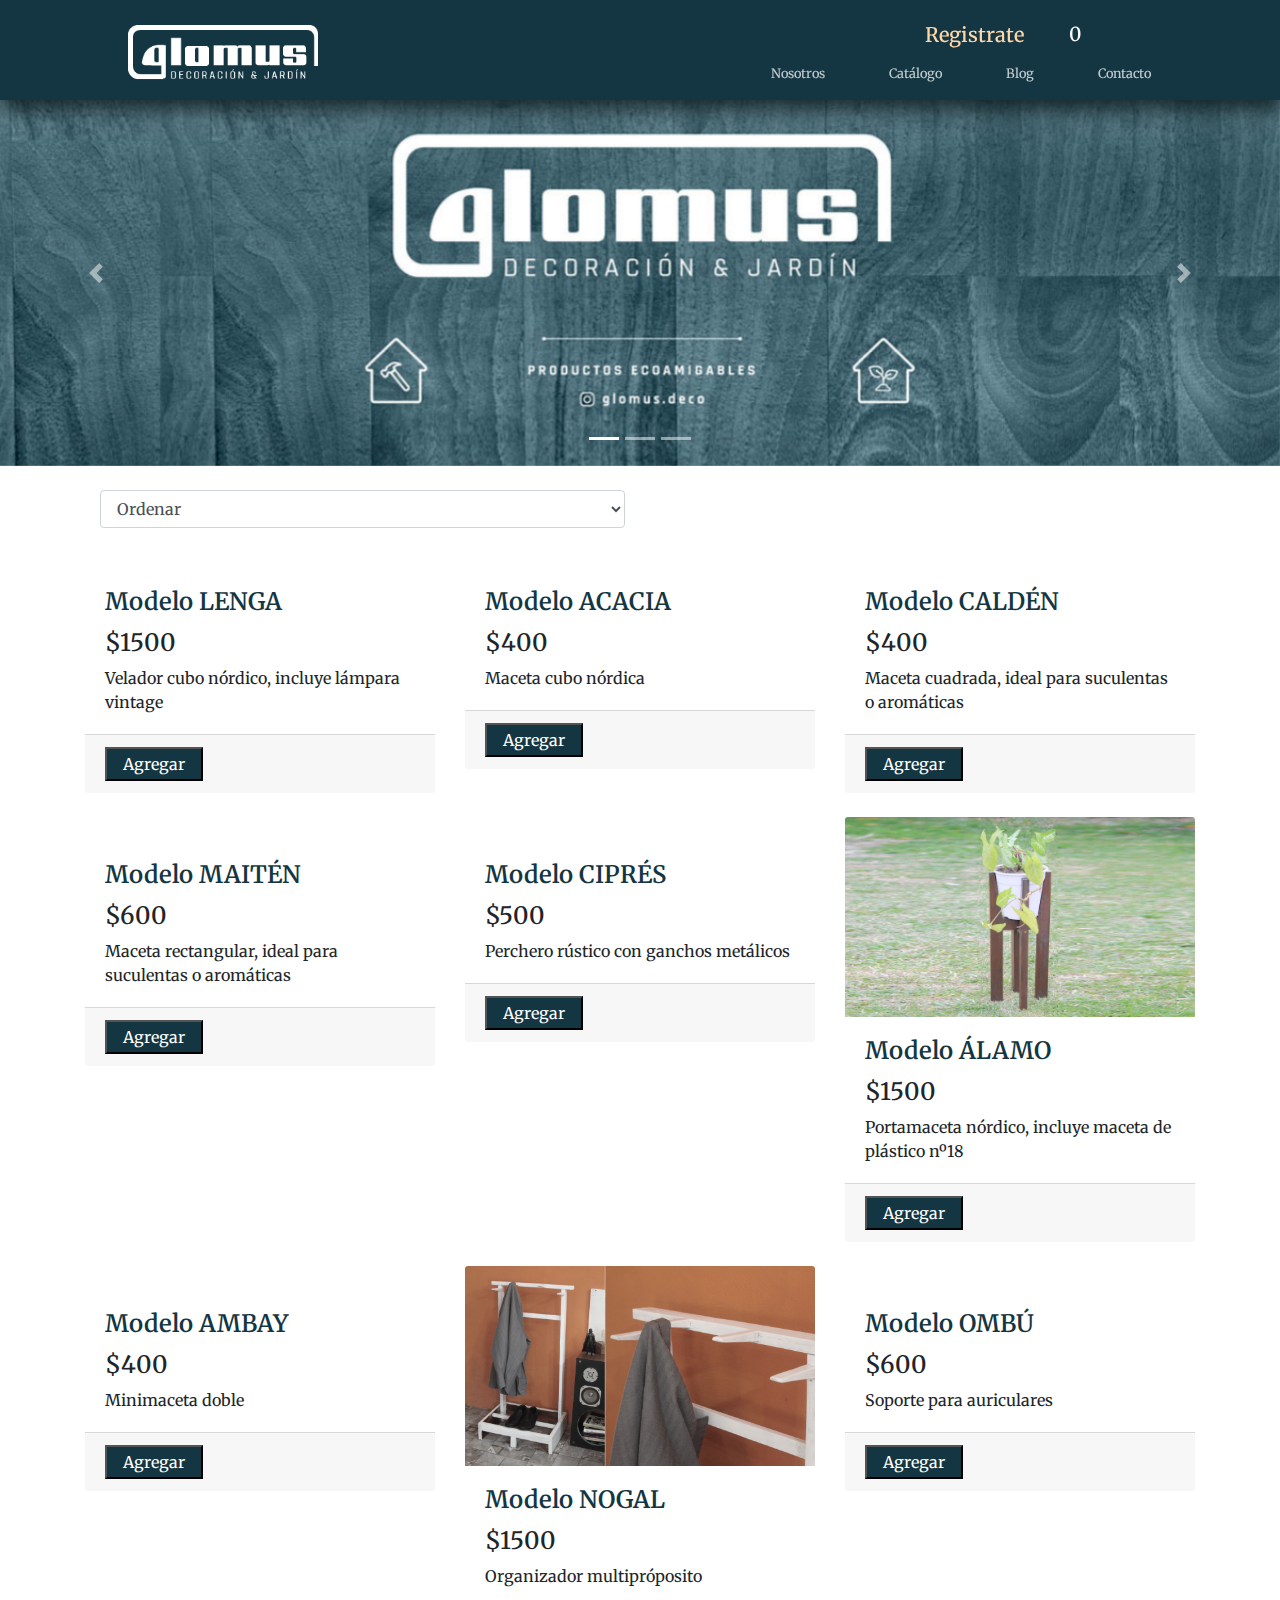
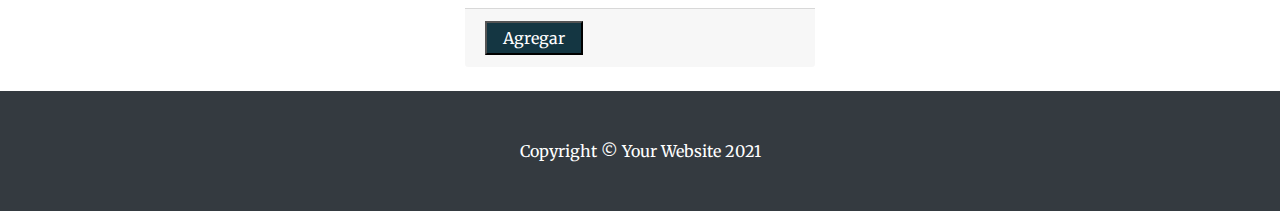
==== commit 4be3c3d6: "master" ====
--- a/index.html
+++ b/index.html
@@ -65,8 +65,8 @@
                   </tr>
                 </tfoot>
               </table>
-              <button id="vaciar-carrito" class="buttonNuevo button u-full-width ">VACIAR CARRITO</button>
-              <button id="finalizar-carrito" class="buttonNuevo button btn-finalizar u-full-width "><a href="#" style="color: #fff">PROCESAR COMPRA</a></button>
+
+              <button onclick=finalizarCompra() id="finalizar-carrito" class="buttonNuevo button btn-finalizar u-full-width "style="color: #fff">PROCESAR COMPRA</button>
             </div>
           </li>
         </ul>
--- a/css/shop-homepage.css
+++ b/css/shop-homepage.css
@@ -34,6 +34,7 @@
 .ingresar{
   grid-area: ingresar;
   justify-self:self-end;
+  margin-top:-0.5vw;
   border: none;
   color: #ffd7a9;
 }
@@ -88,6 +89,7 @@
 th{
   font-size: 0.8rem;
   padding: 0vw 2vw ;
+  text-align: center;
 }
 
 .cantidadProductos{
@@ -264,15 +266,28 @@
   border-bottom: 1px solid;
 }
 
-.cant-carr{
-  width: 10vw;
+
+input::-webkit-outer-spin-button,
+input::-webkit-inner-spin-button {
+  -webkit-appearance: none;
+  margin: 0;
+}
+
+.cantidad-carrito {
   border: none;
+  text-align: center;
+  font-weight: 700;
 }
 
 td{
-  padding: 2vw;
+  padding: 1vw;
+  text-align: center;
 }
 
 .boton-eliminar, .boton-eliminar:hover, .boton-eliminar:visited, .boton-eliminar:active{
   border-style: none;
+}
+
+footer{
+  background-color: #143642;
 }